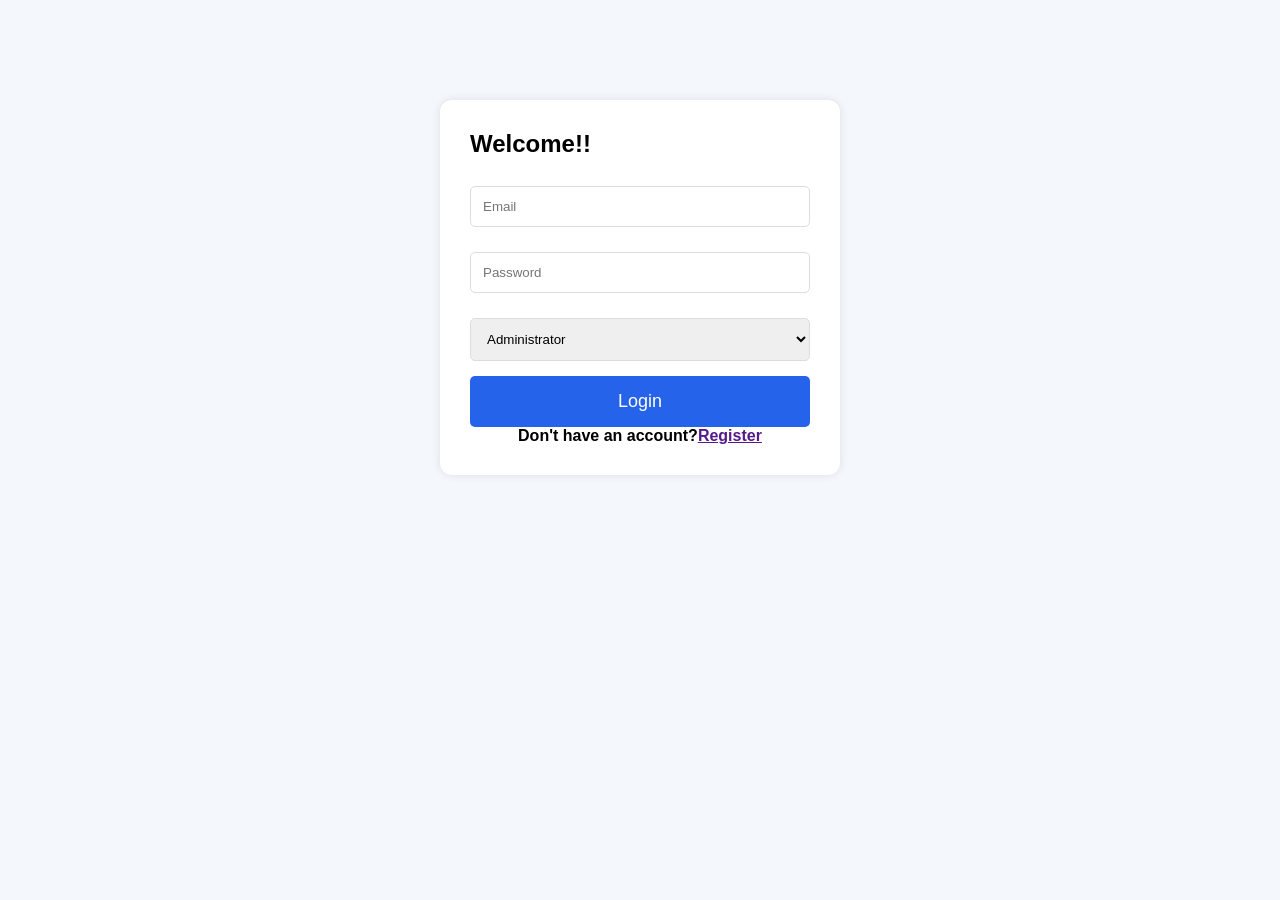
==== index.html @ 4c4cca7c "index.html" ====
<!DOCTYPE html>
<html>
<head>
<title>Login</title>
<link rel="stylesheet" href="style.css">
</head>
<body>
<div class="login-container">
<h2>Welcome!!</h2>
<br>
<input type="email" placeholder="Email">
<input type="password" placeholder="Password">
<select>
<option>Administrator</option>
<option>Lecturer</option>
<option>Student</option>
</select>
<button style="width:100%; padding:15px; font-size:18px;">Login</button>
<br>
<h4 align="center">Don't have an account?<a href="">Register</a></h4>
</div>
</body>
</html>
---- style.css ----
*{
    margin:0;
    padding:0;
    box-sizing:border-box;
    font-family:'Segoe UI',sans-serif;
}

body{
    background:#f4f7fc;
}

.wrapper{
    display:flex;
}

.sidebar{
    width:250px;
    height:100vh;
    background:#0f172a;
    position:fixed;
    left:0;
    top:0;
}

.logo{
    color:white;
    text-align:center;
    padding:20px;
    border-bottom:1px solid #334155;
}

.sidebar ul{
    list-style:none;
}

.sidebar ul li a{
    display:block;
    color:white;
    text-decoration:none;
    padding:15px 20px;
}

.sidebar ul li a:hover{
    background:#1e293b;
}

.main{
    margin-left:250px;
    width:100%;
    padding:25px;
}

.navbar{
    background:white;
    padding:15px 20px;
    border-radius:10px;
    margin-bottom:20px;
    box-shadow:0 0 10px rgba(0,0,0,.05);
}

.cards{
    display:flex;
    gap:20px;
    flex-wrap:wrap;
}

.card{
    background:white;
    flex:1;
    min-width:220px;
    padding:20px;
    border-radius:12px;
    box-shadow:0 0 10px rgba(0,0,0,.05);
}

.card h2{
    margin-top:10px;
}

.chart-box{
    background:white;
    margin-top:20px;
    padding:20px;
    border-radius:12px;
    box-shadow:0 0 10px rgba(0,0,0,.05);
}

table{
    width:100%;
    background:white;
    border-collapse:collapse;
    margin-top:20px;
}

table th{
    background:#2563eb;
    color:white;
}

table th,
table td{
    padding:12px;
    border:1px solid #ddd;
}

input,
select{
    width:100%;
    padding:12px;
    margin-top:10px;
    margin-bottom:15px;
    border:1px solid #ddd;
    border-radius:5px;
}

button{
    background:#2563eb;
    color:white;
    border:none;
    padding:12px 20px;
    border-radius:5px;
    cursor:pointer;
}

button:hover{
    background:#1d4ed8;
}

.form-box{
    background:white;
    padding:25px;
    border-radius:12px;
    box-shadow:0 0 10px rgba(0,0,0,.05);
}

.success{
    color:green;
    font-weight:bold;
}

.danger{
    color:red;
    font-weight:bold;
}

.login-container{
    width:400px;
    background:white;
    margin:100px auto;
    padding:30px;
    border-radius:12px;
    box-shadow:0 0 10px rgba(0,0,0,.1);
}
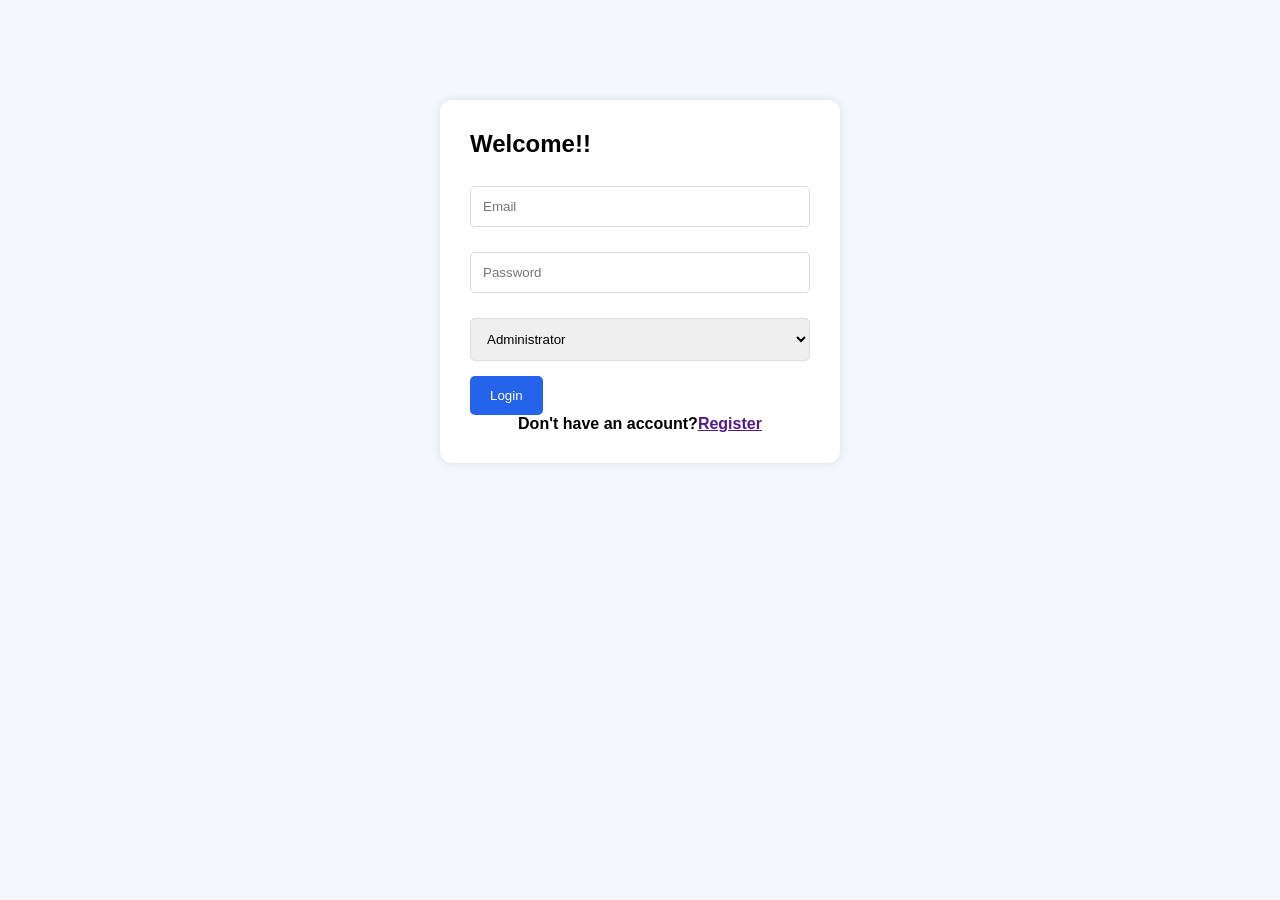
==== commit bd75bff1: "index.html" ====
--- a/index.html
+++ b/index.html
@@ -15,7 +15,7 @@
 <option>Lecturer</option>
 <option>Student</option>
 </select>
-<button style="width:100%; padding:15px; font-size:18px;">Login</button>
+<button>Login</button>
 <br>
 <h4 align="center">Don't have an account?<a href="">Register</a></h4>
 </div>
--- a/style.css
+++ b/style.css
@@ -123,7 +123,10 @@
 }
 
 button:hover{
-    background:#1d4ed8;
+    background:maroon;
+    width:200px; 
+    height:40px; 
+    font-size:18px;
 }
 
 .form-box{
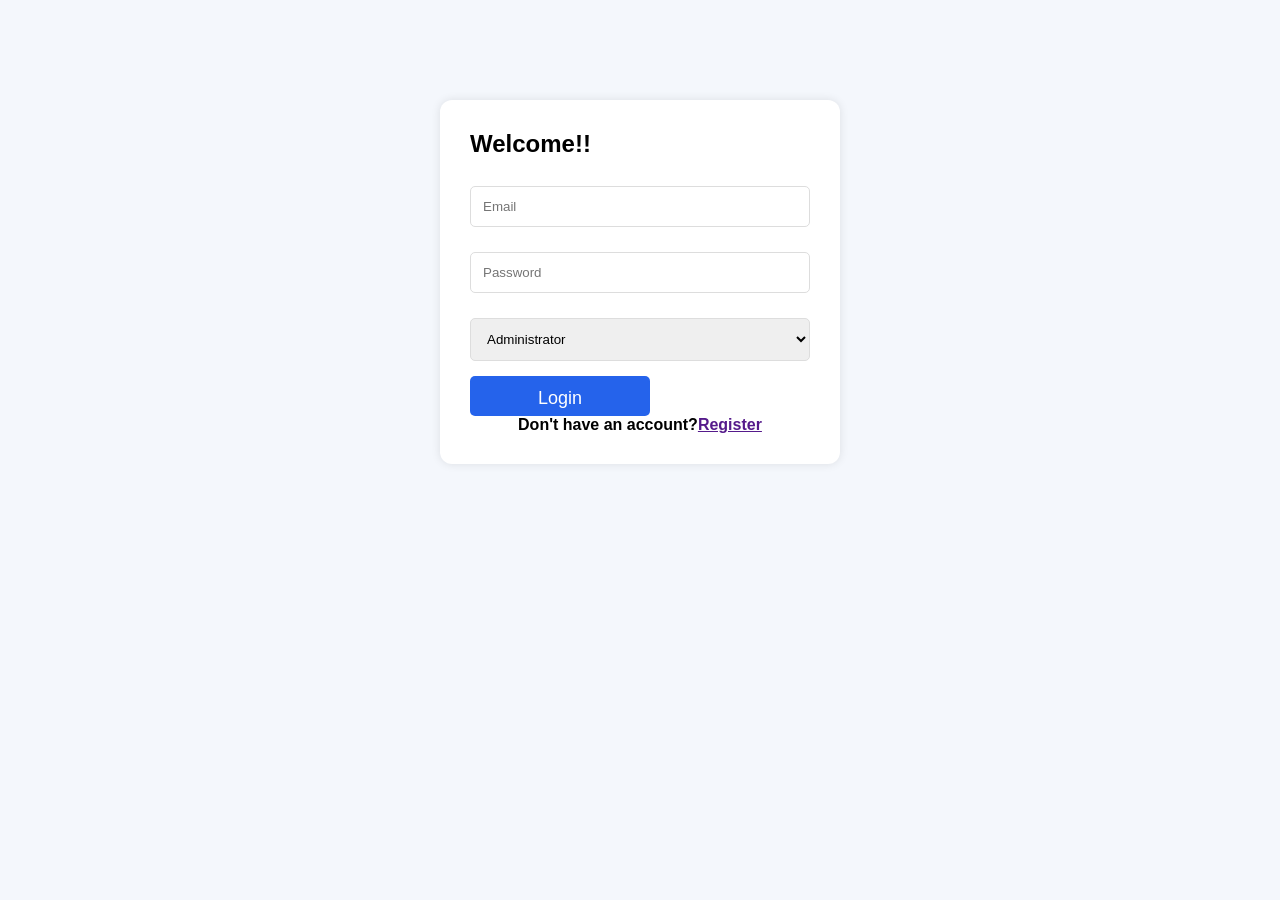
==== commit f8aa144d: "index.html" ====
--- a/index.html
+++ b/index.html
@@ -15,7 +15,7 @@
 <option>Lecturer</option>
 <option>Student</option>
 </select>
-<button>Login</button>
+<button style="background:#2563eb; width:180px; height:40px; font-size:18px;">Login</button>
 <br>
 <h4 align="center">Don't have an account?<a href="">Register</a></h4>
 </div>
--- a/style.css
+++ b/style.css
@@ -4,15 +4,12 @@
     box-sizing:border-box;
     font-family:'Segoe UI',sans-serif;
 }
-
 body{
     background:#f4f7fc;
 }
-
 .wrapper{
     display:flex;
 }
-
 .sidebar{
     width:250px;
     height:100vh;
@@ -21,35 +18,29 @@
     left:0;
     top:0;
 }
-
 .logo{
     color:white;
     text-align:center;
     padding:20px;
     border-bottom:1px solid #334155;
 }
-
 .sidebar ul{
     list-style:none;
 }
-
 .sidebar ul li a{
     display:block;
     color:white;
     text-decoration:none;
     padding:15px 20px;
 }
-
 .sidebar ul li a:hover{
     background:#1e293b;
 }
-
 .main{
     margin-left:250px;
     width:100%;
     padding:25px;
 }
-
 .navbar{
     background:white;
     padding:15px 20px;
@@ -57,13 +48,11 @@
     margin-bottom:20px;
     box-shadow:0 0 10px rgba(0,0,0,.05);
 }
-
 .cards{
     display:flex;
     gap:20px;
     flex-wrap:wrap;
 }
-
 .card{
     background:white;
     flex:1;
@@ -72,11 +61,9 @@
     border-radius:12px;
     box-shadow:0 0 10px rgba(0,0,0,.05);
 }
-
 .card h2{
     margin-top:10px;
 }
-
 .chart-box{
     background:white;
     margin-top:20px;
@@ -84,25 +71,21 @@
     border-radius:12px;
     box-shadow:0 0 10px rgba(0,0,0,.05);
 }
-
 table{
     width:100%;
     background:white;
     border-collapse:collapse;
     margin-top:20px;
 }
-
 table th{
     background:#2563eb;
     color:white;
 }
-
 table th,
 table td{
     padding:12px;
     border:1px solid #ddd;
 }
-
 input,
 select{
     width:100%;
@@ -112,7 +95,6 @@
     border:1px solid #ddd;
     border-radius:5px;
 }
-
 button{
     background:#2563eb;
     color:white;
@@ -121,31 +103,26 @@
     border-radius:5px;
     cursor:pointer;
 }
-
 button:hover{
-    background:maroon;
-    width:200px; 
+    background:#2563eb;
+    width:180px; 
     height:40px; 
     font-size:18px;
 }
-
 .form-box{
     background:white;
     padding:25px;
     border-radius:12px;
     box-shadow:0 0 10px rgba(0,0,0,.05);
 }
-
 .success{
     color:green;
     font-weight:bold;
 }
-
 .danger{
     color:red;
     font-weight:bold;
 }
-
 .login-container{
     width:400px;
     background:white;
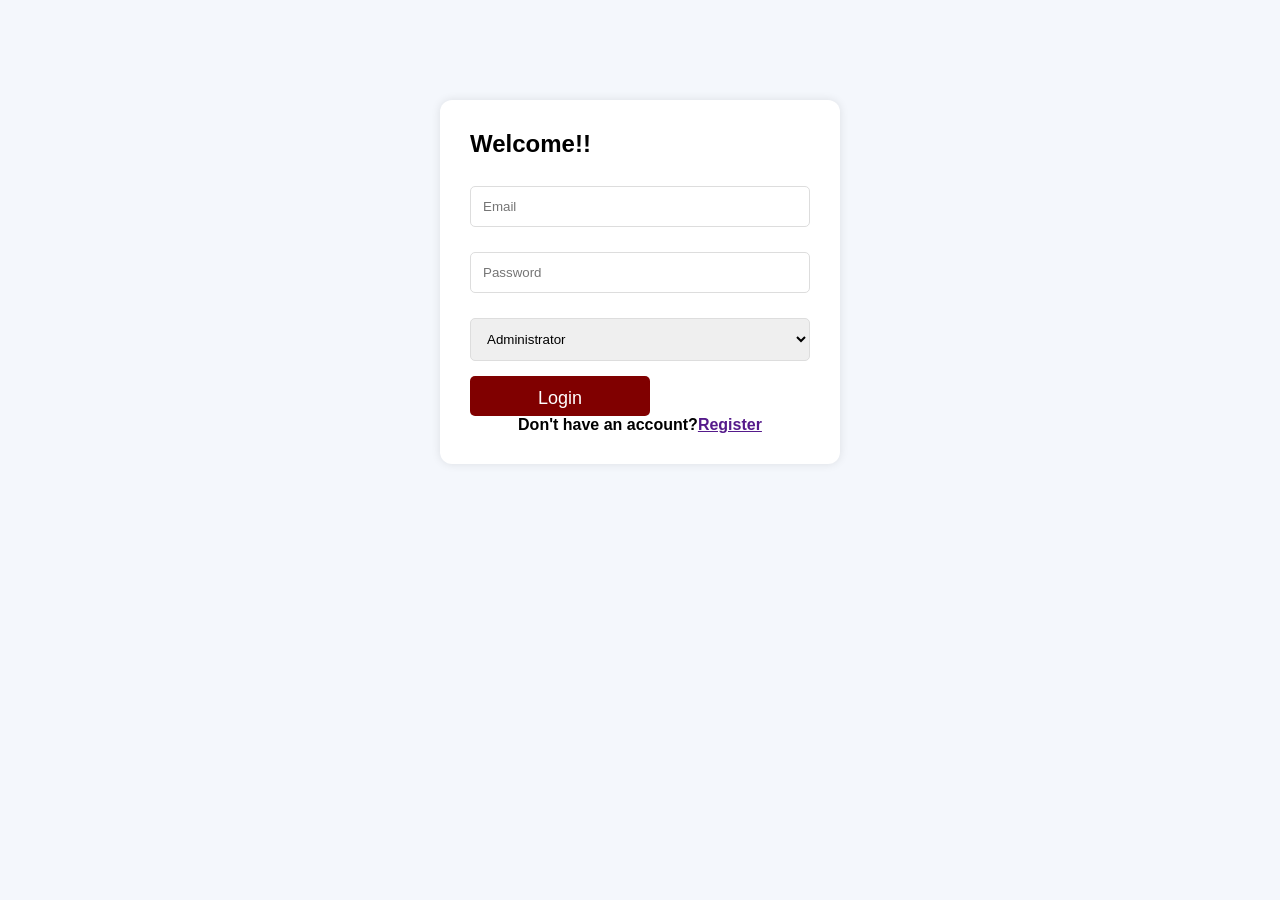
==== commit b546345d: "index.html" ====
--- a/index.html
+++ b/index.html
@@ -15,7 +15,7 @@
 <option>Lecturer</option>
 <option>Student</option>
 </select>
-<button style="background:#2563eb; width:180px; height:40px; font-size:18px;">Login</button>
+<button style="background:maroon; width:180px; height:40px; font-size:18px;">Login</button>
 <br>
 <h4 align="center">Don't have an account?<a href="">Register</a></h4>
 </div>
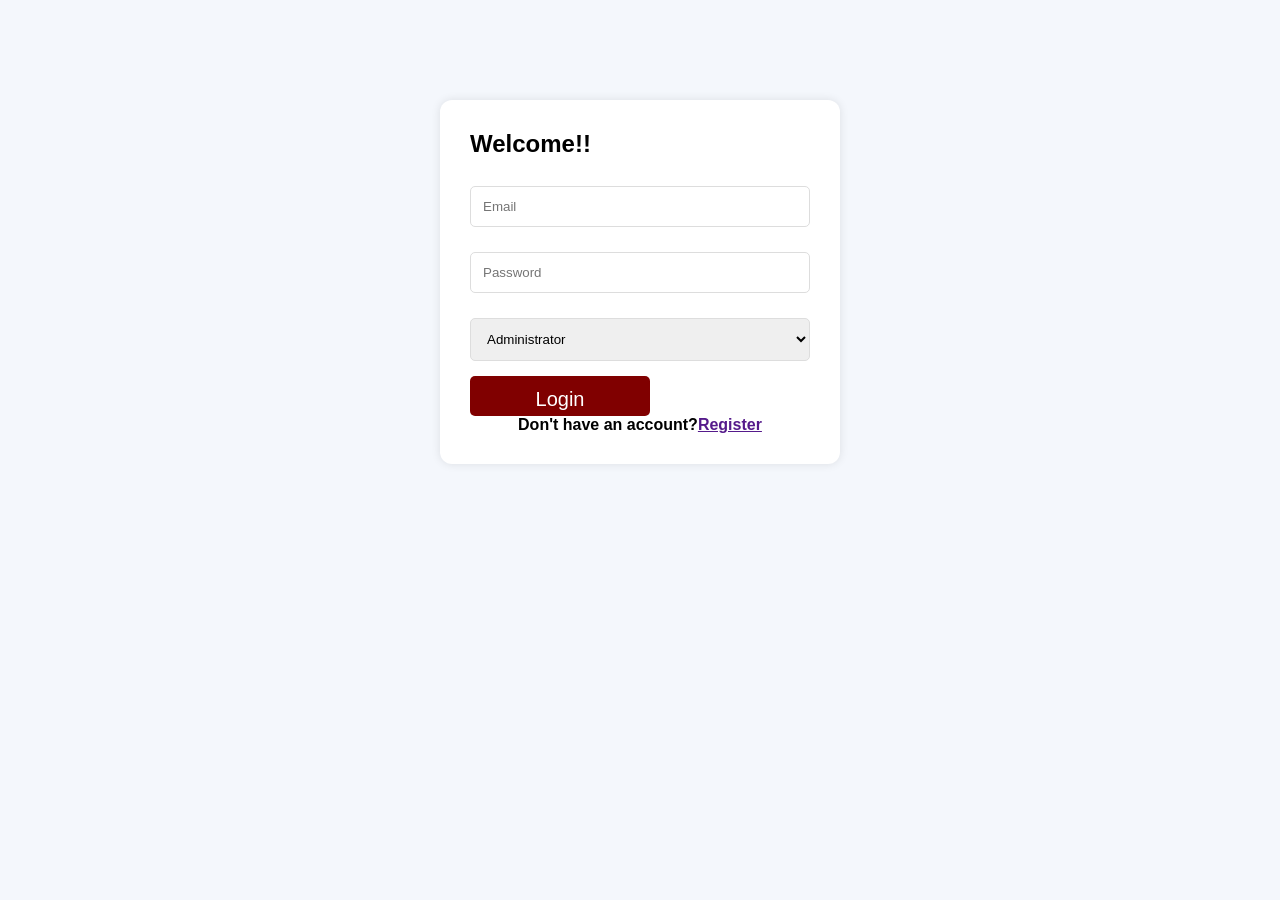
==== commit cd9c43a3: "index.html" ====
--- a/index.html
+++ b/index.html
@@ -15,7 +15,7 @@
 <option>Lecturer</option>
 <option>Student</option>
 </select>
-<button style="background:maroon; width:180px; height:40px; font-size:18px;">Login</button>
+<button style="background:maroon; width:180px; height:40px; font-size:20px;">Login</button>
 <br>
 <h4 align="center">Don't have an account?<a href="">Register</a></h4>
 </div>
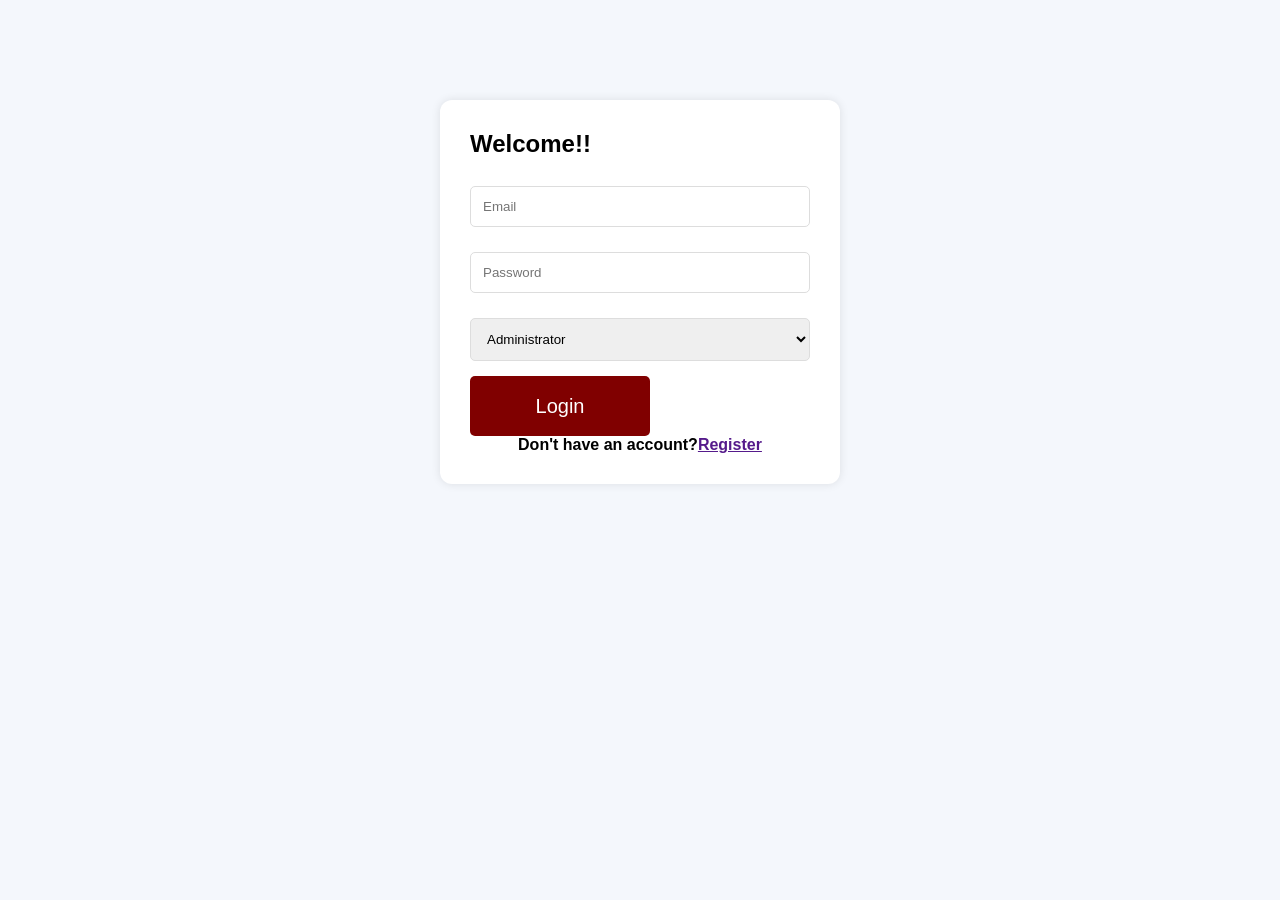
==== commit 1b5d5ede: "index.html" ====
--- a/index.html
+++ b/index.html
@@ -15,7 +15,7 @@
 <option>Lecturer</option>
 <option>Student</option>
 </select>
-<button style="background:maroon; width:180px; height:40px; font-size:20px;">Login</button>
+<button style="background:maroon; width:180px; height:60px; font-size:20px;" align="center">Login</button>
 <br>
 <h4 align="center">Don't have an account?<a href="">Register</a></h4>
 </div>
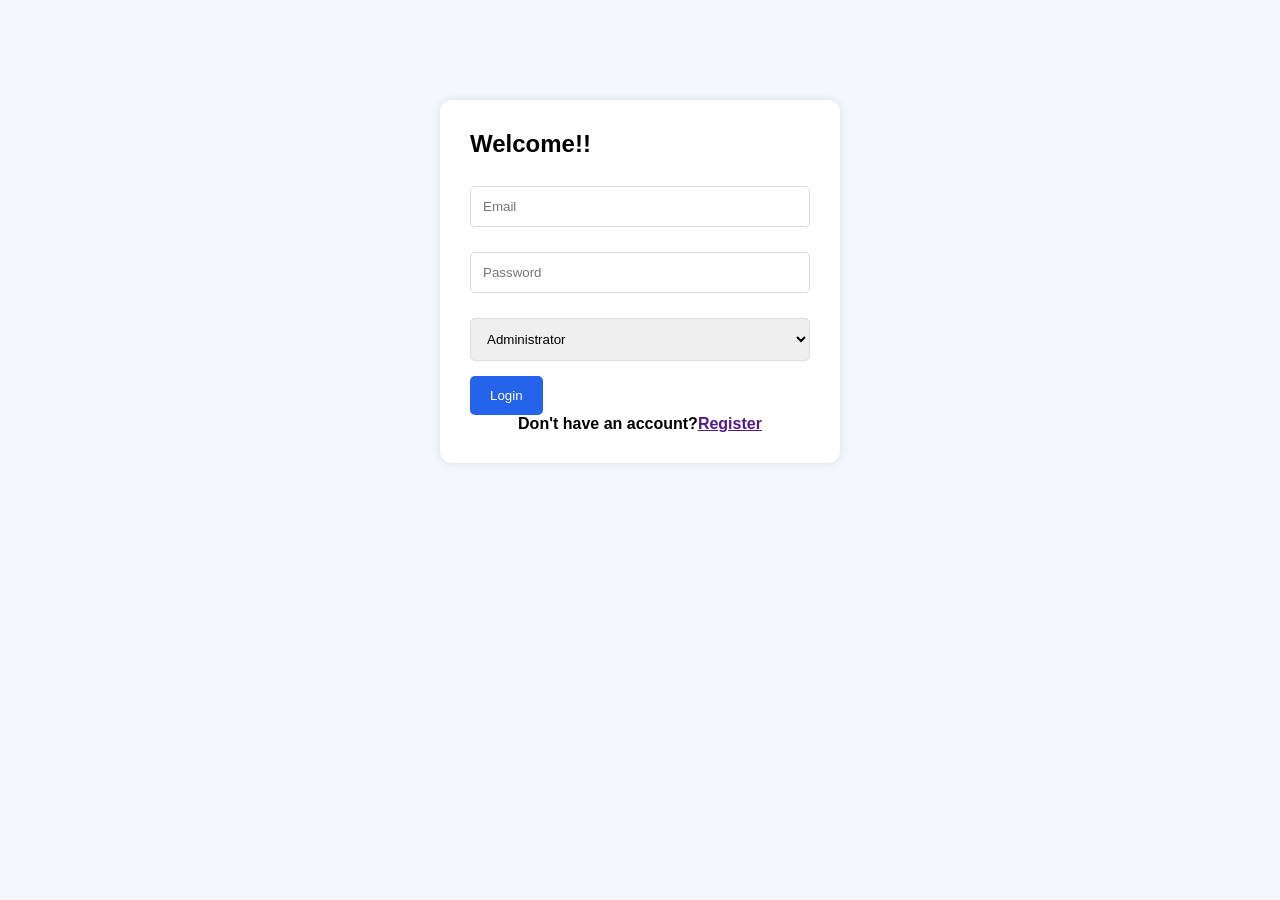
==== commit 87b80e24: "index.html" ====
--- a/index.html
+++ b/index.html
@@ -15,7 +15,7 @@
 <option>Lecturer</option>
 <option>Student</option>
 </select>
-<button style="background:maroon; width:180px; height:60px; font-size:20px;" align="center">Login</button>
+<button style="hover{background:maroon; width:180px; height:60px; font-size:20px;" align="center}">Login</button>
 <br>
 <h4 align="center">Don't have an account?<a href="">Register</a></h4>
 </div>
